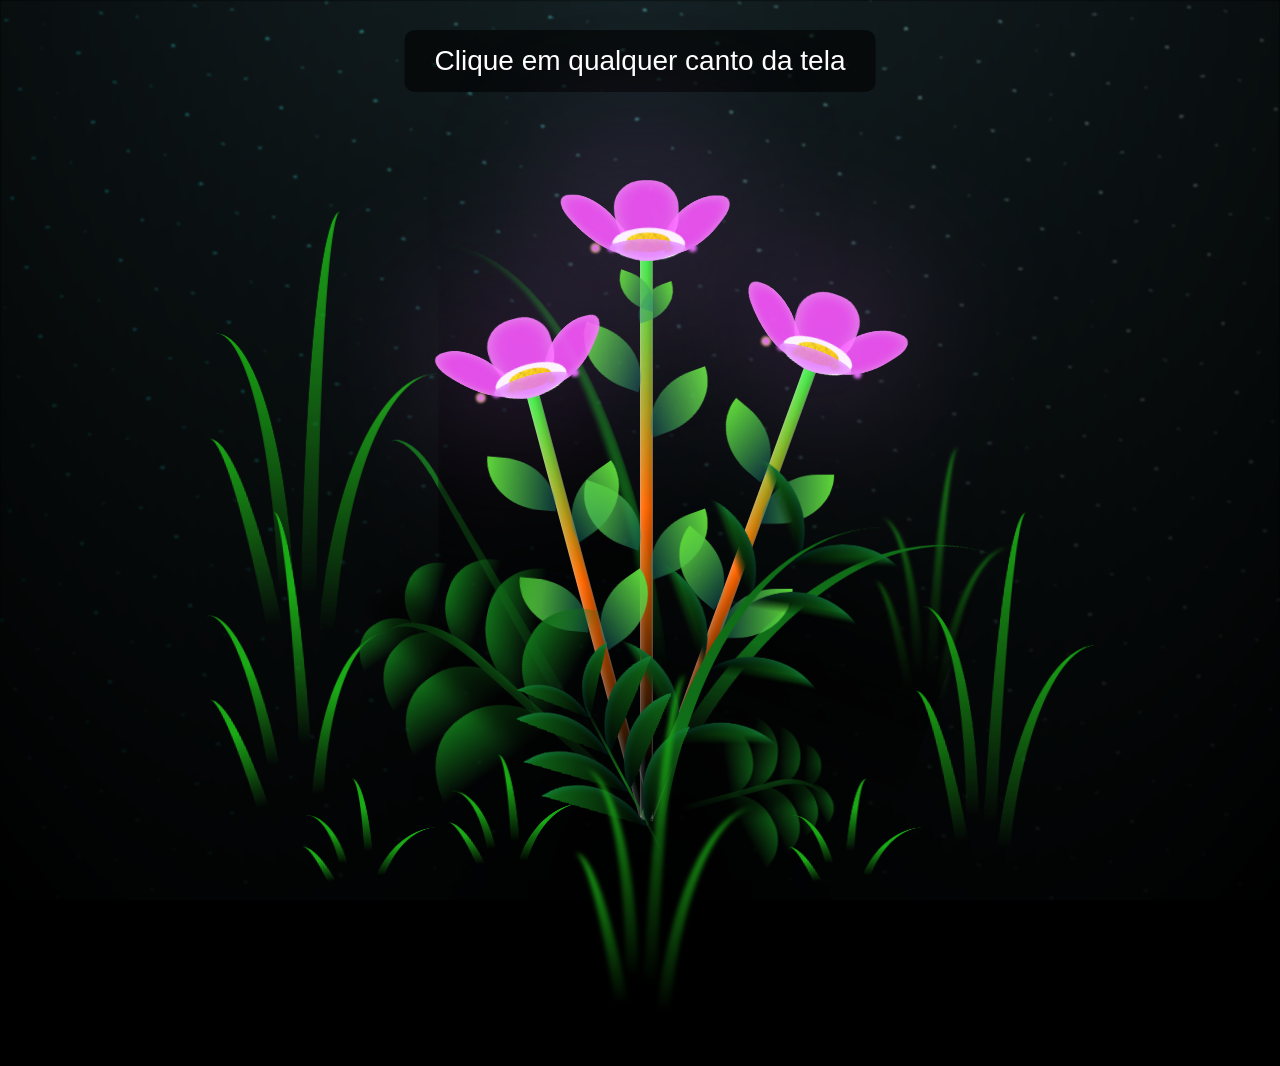
==== demo.html @ c5a5e18d "Add files via upload Não mexa" ====
<!DOCTYPE html>
<html lang="es">
<head>
  <meta charset="UTF-8" />
  <meta http-equiv="X-UA-Compatible" content="IE=edge" />
  <meta name="viewport" content="width=device-width, initial-scale=1.0" />
  <link rel="icon" href="img/flowers.png" type="image/x-icon" />
  <title>Flower</title>
  
  <link rel="stylesheet" href="demo.css" />
</head>
<body class="container">

  <audio id="music" loop hidden>
    <source src="music.mp3" type="audio/mp3">
  </audio>
    
  <div id="lyrics"></div>
  <div id="mensagem">Clique em qualquer canto da tela</div>
  
  <div class="night"></div>
  
  <div class="flowers">
    <div class="flower flower--1">
      <div class="flower__leafs flower__leafs--1">
        <div class="flower__leaf flower__leaf--1"></div>
        <div class="flower__leaf flower__leaf--2"></div>
        <div class="flower__leaf flower__leaf--3"></div>
        <div class="flower__leaf flower__leaf--4"></div>
        <div class="flower__white-circle"></div>
        <div class="flower__light flower__light--1"></div>
        <div class="flower__light flower__light--2"></div>
        <div class="flower__light flower__light--3"></div>
        <div class="flower__light flower__light--4"></div>
        <div class="flower__light flower__light--5"></div>
        <div class="flower__light flower__light--6"></div>
        <div class="flower__light flower__light--7"></div>
        <div class="flower__light flower__light--8"></div>
      </div>
      <div class="flower__line">
        <div class="flower__line__leaf flower__line__leaf--1"></div>
        <div class="flower__line__leaf flower__line__leaf--2"></div>
        <div class="flower__line__leaf flower__line__leaf--3"></div>
        <div class="flower__line__leaf flower__line__leaf--4"></div>
        <div class="flower__line__leaf flower__line__leaf--5"></div>
        <div class="flower__line__leaf flower__line__leaf--6"></div>
      </div>
    </div>

    <div class="flower flower--2">
      <div class="flower__leafs flower__leafs--2">
        <div class="flower__leaf flower__leaf--1"></div>
        <div class="flower__leaf flower__leaf--2"></div>
        <div class="flower__leaf flower__leaf--3"></div>
        <div class="flower__leaf flower__leaf--4"></div>
        <div class="flower__white-circle"></div>
        <div class="flower__light flower__light--1"></div>
        <div class="flower__light flower__light--2"></div>
        <div class="flower__light flower__light--3"></div>
        <div class="flower__light flower__light--4"></div>
        <div class="flower__light flower__light--5"></div>
        <div class="flower__light flower__light--6"></div>
        <div class="flower__light flower__light--7"></div>
        <div class="flower__light flower__light--8"></div>
      </div>
      <div class="flower__line">
        <div class="flower__line__leaf flower__line__leaf--1"></div>
        <div class="flower__line__leaf flower__line__leaf--2"></div>
        <div class="flower__line__leaf flower__line__leaf--3"></div>
        <div class="flower__line__leaf flower__line__leaf--4"></div>
      </div>
    </div>

    <div class="flower flower--3">
      <div class="flower__leafs flower__leafs--3">
        <div class="flower__leaf flower__leaf--1"></div>
        <div class="flower__leaf flower__leaf--2"></div>
        <div class="flower__leaf flower__leaf--3"></div>
        <div class="flower__leaf flower__leaf--4"></div>
        <div class="flower__white-circle"></div>
        <div class="flower__light flower__light--1"></div>
        <div class="flower__light flower__light--2"></div>
        <div class="flower__light flower__light--3"></div>
        <div class="flower__light flower__light--4"></div>
        <div class="flower__light flower__light--5"></div>
        <div class="flower__light flower__light--6"></div>
        <div class="flower__light flower__light--7"></div>
        <div class="flower__light flower__light--8"></div>
      </div>
      <div class="flower__line">
        <div class="flower__line__leaf flower__line__leaf--1"></div>
        <div class="flower__line__leaf flower__line__leaf--2"></div>
        <div class="flower__line__leaf flower__line__leaf--3"></div>
        <div class="flower__line__leaf flower__line__leaf--4"></div>
      </div>
    </div>

    <div class="grow-ans" style="--d: 1.2s">
      <div class="flower__g-long">
        <div class="flower__g-long__top"></div>
        <div class="flower__g-long__bottom"></div>
      </div>
    </div>

    <div class="growing-grass">
      <div class="flower__grass flower__grass--1">
        <div class="flower__grass--top"></div>
        <div class="flower__grass--bottom"></div>
        <div class="flower__grass__leaf flower__grass__leaf--1"></div>
        <div class="flower__grass__leaf flower__grass__leaf--2"></div>
        <div class="flower__grass__leaf flower__grass__leaf--3"></div>
        <div class="flower__grass__leaf flower__grass__leaf--4"></div>
        <div class="flower__grass__leaf flower__grass__leaf--5"></div>
        <div class="flower__grass__leaf flower__grass__leaf--6"></div>
        <div class="flower__grass__leaf flower__grass__leaf--7"></div>
        <div class="flower__grass__leaf flower__grass__leaf--8"></div>
        <div class="flower__grass__overlay"></div>
      </div>
    </div>

    <div class="growing-grass">
      <div class="flower__grass flower__grass--2">
        <div class="flower__grass--top"></div>
        <div class="flower__grass--bottom"></div>
        <div class="flower__grass__leaf flower__grass__leaf--1"></div>
        <div class="flower__grass__leaf flower__grass__leaf--2"></div>
        <div class="flower__grass__leaf flower__grass__leaf--3"></div>
        <div class="flower__grass__leaf flower__grass__leaf--4"></div>
        <div class="flower__grass__leaf flower__grass__leaf--5"></div>
        <div class="flower__grass__leaf flower__grass__leaf--6"></div>
        <div class="flower__grass__leaf flower__grass__leaf--7"></div>
        <div class="flower__grass__leaf flower__grass__leaf--8"></div>
        <div class="flower__grass__overlay"></div>
      </div>
    </div>

    <div class="grow-ans" style="--d: 2.4s">
      <div class="flower__g-right flower__g-right--1"><div class="leaf"></div></div>
    </div>

    <div class="grow-ans" style="--d: 2.8s">
      <div class="flower__g-right flower__g-right--2"><div class="leaf"></div></div>
    </div>

    <div class="grow-ans" style="--d: 2.8s">
      <div class="flower__g-front">
        <div class="flower__g-front__leaf-wrapper flower__g-front__leaf-wrapper--1"><div class="flower__g-front__leaf"></div></div>
        <div class="flower__g-front__leaf-wrapper flower__g-front__leaf-wrapper--2"><div class="flower__g-front__leaf"></div></div>
        <div class="flower__g-front__leaf-wrapper flower__g-front__leaf-wrapper--3"><div class="flower__g-front__leaf"></div></div>
        <div class="flower__g-front__leaf-wrapper flower__g-front__leaf-wrapper--4"><div class="flower__g-front__leaf"></div></div>
        <div class="flower__g-front__leaf-wrapper flower__g-front__leaf-wrapper--5"><div class="flower__g-front__leaf"></div></div>
        <div class="flower__g-front__leaf-wrapper flower__g-front__leaf-wrapper--6"><div class="flower__g-front__leaf"></div></div>
        <div class="flower__g-front__leaf-wrapper flower__g-front__leaf-wrapper--7"><div class="flower__g-front__leaf"></div></div>
        <div class="flower__g-front__leaf-wrapper flower__g-front__leaf-wrapper--8"><div class="flower__g-front__leaf"></div></div>
        <div class="flower__g-front__line"></div>
      </div>
    </div>

    <div class="grow-ans" style="--d: 3.2s">
      <div class="flower__g-fr">
        <div class="leaf"></div>
        <div class="flower__g-fr__leaf flower__g-fr__leaf--1"></div>
        <div class="flower__g-fr__leaf flower__g-fr__leaf--2"></div>
        <div class="flower__g-fr__leaf flower__g-fr__leaf--3"></div>
        <div class="flower__g-fr__leaf flower__g-fr__leaf--4"></div>
        <div class="flower__g-fr__leaf flower__g-fr__leaf--5"></div>
        <div class="flower__g-fr__leaf flower__g-fr__leaf--6"></div>
        <div class="flower__g-fr__leaf flower__g-fr__leaf--7"></div>
        <div class="flower__g-fr__leaf flower__g-fr__leaf--8"></div>
      </div>
    </div>

    <div class="long-g long-g--0">
      <div class="grow-ans" style="--d: 3s"><div class="leaf leaf--0"></div></div>
      <div class="grow-ans" style="--d: 2.2s"><div class="leaf leaf--1"></div></div>
      <div class="grow-ans" style="--d: 3.4s"><div class="leaf leaf--2"></div></div>
      <div class="grow-ans" style="--d: 3.6s"><div class="leaf leaf--3"></div></div>
    </div>

    <div class="long-g long-g--1">
      <div class="grow-ans" style="--d: 3.6s"><div class="leaf leaf--0"></div></div>
      <div class="grow-ans" style="--d: 3.8s"><div class="leaf leaf--1"></div></div>
      <div class="grow-ans" style="--d: 4s"><div class="leaf leaf--2"></div></div>
      <div class="grow-ans" style="--d: 4.2s"><div class="leaf leaf--3"></div></div>
    </div>

    <div class="long-g long-g--2">
      <div class="grow-ans" style="--d: 4s"><div class="leaf leaf--0"></div></div>
      <div class="grow-ans" style="--d: 4.2s"><div class="leaf leaf--1"></div></div>
      <div class="grow-ans" style="--d: 4.4s"><div class="leaf leaf--2"></div></div>
      <div class="grow-ans" style="--d: 4.6s"><div class="leaf leaf--3"></div></div>
    </div>

    <div class="long-g long-g--3">
      <div class="grow-ans" style="--d: 4s"><div class="leaf leaf--0"></div></div>
      <div class="grow-ans" style="--d: 4.2s"><div class="leaf leaf--1"></div></div>
      <div class="grow-ans" style="--d: 3s"><div class="leaf leaf--2"></div></div>
      <div class="grow-ans" style="--d: 3.6s"><div class="leaf leaf--3"></div></div>
    </div>

    <div class="long-g long-g--4">
      <div class="grow-ans" style="--d: 4s"><div class="leaf leaf--0"></div></div>
      <div class="grow-ans" style="--d: 4.2s"><div class="leaf leaf--1"></div></div>
      <div class="grow-ans" style="--d: 3s"><div class="leaf leaf--2"></div></div>
      <div class="grow-ans" style="--d: 3.6s"><div class="leaf leaf--3"></div></div>
    </div>

    <div class="long-g long-g--5">
      <div class="grow-ans" style="--d: 4s"><div class="leaf leaf--0"></div></div>
      <div class="grow-ans" style="--d: 4.2s"><div class="leaf leaf--1"></div></div>
      <div class="grow-ans" style="--d: 3s"><div class="leaf leaf--2"></div></div>
      <div class="grow-ans" style="--d: 3.6s"><div class="leaf leaf--3"></div></div>
    </div>

    <div class="long-g long-g--6">
      <div class="grow-ans" style="--d: 4.2s"><div class="leaf leaf--0"></div></div>
      <div class="grow-ans" style="--d: 4.4s"><div class="leaf leaf--1"></div></div>
      <div class="grow-ans" style="--d: 4.6s"><div class="leaf leaf--2"></div></div>
      <div class="grow-ans" style="--d: 4.8s"><div class="leaf leaf--3"></div></div>
    </div>

    <div class="long-g long-g--7">
      <div class="grow-ans" style="--d: 3s"><div class="leaf leaf--0"></div></div>
      <div class="grow-ans" style="--d: 3.2s"><div class="leaf leaf--1"></div></div>
      <div class="grow-ans" style="--d: 3.5s"><div class="leaf leaf--2"></div></div>
      <div class="grow-ans" style="--d: 3.6s"><div class="leaf leaf--3"></div></div>
    </div>
  </div>
    
  <script src="demo.js"></script>
</body>
</html>
---- demo.css ----
*,
*::after,
*::before {
  padding: 0;
  margin: 0;
  box-sizing: border-box;
}

:root {
  --dark-color: #000;
}

body {
  display: flex;
  align-items: flex-end;
  justify-content: center;
  min-height: 100vh;
  background-color: var(--dark-color);
  overflow: hidden;
  perspective: 1000px;
  font-family: 'Arial', sans-serif;
  color: #333;
}

#lyrics {
  font-size: 28px;
  font-family: "Franklin Gothic Medium", "Arial Narrow", Arial, sans-serif;
  color: white;
  position: absolute;
  margin-bottom: 20%;
  z-index: 1;
  font-weight: bold;
  letter-spacing: 4px;
}

@media only screen and (max-width: 600px) {
  #lyrics {
      font-size: 14px;
      margin-bottom: 530px;
      letter-spacing: 3px;
  }
}

.titulo {
  margin-bottom: 180px;
  font-family: "Arial Narrow", Arial, sans-serif;
  color: yellow;
  position: absolute;
  font-weight: bold;
  letter-spacing: 10px;
  opacity: 0;
  animation: fadeIn 3s ease-in-out forwards;
  text-align: center;
}

@keyframes fadeIn {
  from { opacity: 0; }
  to { opacity: 1; }
}

.night {
  z-index: -1;
  position: absolute;
  left: 50%;
  top: 0;
  transform: translateX(-50%);
  width: 100%;
  height: 100%;
  filter: blur(0.1vmin);
  background-image: radial-gradient(ellipse at top, transparent 0%, var(--dark-color)),
    radial-gradient(ellipse at bottom, var(--dark-color), rgba(145, 233, 255, 0.2)),
    repeating-linear-gradient(220deg, rgb(0, 0, 0) 0px, rgb(0, 0, 0) 19px, transparent 19px, transparent 22px),
    repeating-linear-gradient(189deg, rgb(0, 0, 0) 0px, rgb(0, 0, 0) 19px, transparent 19px, transparent 22px),
    repeating-linear-gradient(148deg, rgb(0, 0, 0) 0px, rgb(0, 0, 0) 19px, transparent 19px, transparent 22px),
    linear-gradient(90deg, rgb(0, 255, 250), rgb(240, 240, 240));
}

.flowers {
  position: relative;
  transform: scale(0.9);
}

@media only screen and (max-width: 600px) {
  .flowers {
      font-size: 14px;
      margin-bottom: 35%;
      letter-spacing: 3px;
      transform: scale(1.0);
  }
}

.flower {
  position: absolute;
  bottom: 10vmin;
  transform-origin: bottom center;
  z-index: 10;
  --fl-speed: 0.8s;
}

.flower--1 {
  animation: moving-flower-1 4s linear infinite;
}
.flower--1 .flower__line {
  height: 70vmin;
  animation-delay: 0.3s;
}
.flower--1 .flower__line__leaf--1 { animation: blooming-leaf-right var(--fl-speed) 1.6s backwards; }
.flower--1 .flower__line__leaf--2 { animation: blooming-leaf-right var(--fl-speed) 1.4s backwards; }
.flower--1 .flower__line__leaf--3 { animation: blooming-leaf-left var(--fl-speed) 1.2s backwards; }
.flower--1 .flower__line__leaf--4 { animation: blooming-leaf-left var(--fl-speed) 1s backwards; }
.flower--1 .flower__line__leaf--5 { animation: blooming-leaf-right var(--fl-speed) 1.8s backwards; }
.flower--1 .flower__line__leaf--6 { animation: blooming-leaf-left var(--fl-speed) 2s backwards; }

.flower--2 {
  left: 50%;
  transform: rotate(20deg);
  animation: moving-flower-2 4s linear infinite;
}
.flower--2 .flower__line {
  height: 60vmin;
  animation-delay: 0.6s;
}
.flower--2 .flower__line__leaf--1 { animation: blooming-leaf-right var(--fl-speed) 1.9s backwards; }
.flower--2 .flower__line__leaf--2 { animation: blooming-leaf-right var(--fl-speed) 1.7s backwards; }
.flower--2 .flower__line__leaf--3 { animation: blooming-leaf-left var(--fl-speed) 1.5s backwards; }
.flower--2 .flower__line__leaf--4 { animation: blooming-leaf-left var(--fl-speed) 1.3s backwards; }

.flower--3 {
  left: 50%;
  transform: rotate(-15deg);
  animation: moving-flower-3 4s linear infinite;
}
.flower--3 .flower__line {
  animation-delay: 0.9s;
}
.flower--3 .flower__line__leaf--1 { animation: blooming-leaf-right var(--fl-speed) 2.5s backwards; }
.flower--3 .flower__line__leaf--2 { animation: blooming-leaf-right var(--fl-speed) 2.3s backwards; }
.flower--3 .flower__line__leaf--3 { animation: blooming-leaf-left var(--fl-speed) 2.1s backwards; }
.flower--3 .flower__line__leaf--4 { animation: blooming-leaf-left var(--fl-speed) 1.9s backwards; }

.flower__leafs {
  position: relative;
  animation: blooming-flower 2s backwards;
}
.flower__leafs--1 { animation-delay: 1.1s; }
.flower__leafs--2 { animation-delay: 1.4s; }
.flower__leafs--3 { animation-delay: 1.7s; }

.flower__leafs::after {
  content: "";
  position: absolute;
  left: 0;
  top: 0;
  transform: translate(-50%, -100%);
  width: 8vmin;
  height: 8vmin;
  background-color:  #e57cff;
  filter: blur(10vmin);
}

.flower__leaf {
  position: absolute;
  bottom: 0;
  left: 50%;
  width: 8vmin;
  height: 11vmin;
  border-radius: 51% 49% 47% 53%/44% 45% 55% 69%;
  background-color: #fc52ff;
  transform-origin: bottom center;
  opacity: 0.9;
  box-shadow: inset 0 0 2vmin rgba(255, 255, 255, 0.5);
}
.flower__leaf--1 { transform: translate(-10%, 1%) rotateY(40deg) rotateX(-50deg); }
.flower__leaf--2 { transform: translate(-50%, -4%) rotateX(40deg); }
.flower__leaf--3 { transform: translate(-90%, 0%) rotateY(45deg) rotateX(50deg); }
.flower__leaf--4 {
  width: 8vmin;
  height: 8vmin;
  transform-origin: bottom left;
  border-radius: 4vmin 10vmin 4vmin 4vmin;
  transform: translate(0%, 18%) rotateX(70deg) rotate(-43deg);
  background-color: #e172ff;
  z-index: 1;
  opacity: 0.8;
}

.flower__white-circle {
  position: absolute;
  left: -3.5vmin;
  top: -3vmin;
  width: 9vmin;
  height: 4vmin;
  border-radius: 50%;
  background-color: #fff;
}
.flower__white-circle::after {
  content: "";
  position: absolute;
  left: 50%;
  top: 45%;
  transform: translate(-50%, -50%);
  width: 60%;
  height: 60%;
  border-radius: inherit;
  background-image: repeating-linear-gradient(135deg, rgba(0, 0, 0, 0.03) 0px, rgba(0, 0, 0, 0.03) 1px, transparent 1px, transparent 12px),
    repeating-linear-gradient(45deg, rgba(0, 0, 0, 0.03) 0px, rgba(0, 0, 0, 0.03) 1px, transparent 1px, transparent 12px),
    repeating-linear-gradient(67.5deg, rgba(0, 0, 0, 0.03) 0px, rgba(0, 0, 0, 0.03) 1px, transparent 1px, transparent 12px),
    repeating-linear-gradient(135deg, rgba(0, 0, 0, 0.03) 0px, rgba(0, 0, 0, 0.03) 1px, transparent 1px, transparent 12px),
    repeating-linear-gradient(45deg, rgba(0, 0, 0, 0.03) 0px, rgba(0, 0, 0, 0.03) 1px, transparent 1px, transparent 12px),
    repeating-linear-gradient(112.5deg, rgba(0, 0, 0, 0.03) 0px, rgba(0, 0, 0, 0.03) 1px, transparent 1px, transparent 12px),
    repeating-linear-gradient(112.5deg, rgba(0, 0, 0, 0.03) 0px, rgba(0, 0, 0, 0.03) 1px, transparent 1px, transparent 12px),
    repeating-linear-gradient(45deg, rgba(0, 0, 0, 0.03) 0px, rgba(0, 0, 0, 0.03) 1px, transparent 1px, transparent 12px),
    repeating-linear-gradient(22.5deg, rgba(0, 0, 0, 0.03) 0px, rgba(0, 0, 0, 0.03) 1px, transparent 1px, transparent 12px),
    repeating-linear-gradient(45deg, rgba(0, 0, 0, 0.03) 0px, rgba(0, 0, 0, 0.03) 1px, transparent 1px, transparent 12px),
    repeating-linear-gradient(22.5deg, rgba(0, 0, 0, 0.03) 0px, rgba(0, 0, 0, 0.03) 1px, transparent 1px, transparent 12px),
    repeating-linear-gradient(135deg, rgba(0, 0, 0, 0.03) 0px, rgba(0, 0, 0, 0.03) 1px, transparent 1px, transparent 12px),
    repeating-linear-gradient(157.5deg, rgba(0, 0, 0, 0.03) 0px, rgba(0, 0, 0, 0.03) 1px, transparent 1px, transparent 12px),
    repeating-linear-gradient(67.5deg, rgba(0, 0, 0, 0.03) 0px, rgba(0, 0, 0, 0.03) 1px, transparent 1px, transparent 12px),
    repeating-linear-gradient(67.5deg, rgba(0, 0, 0, 0.03) 0px, rgba(0, 0, 0, 0.03) 1px, transparent 1px, transparent 12px),
    linear-gradient(90deg, rgb(255, 235, 18), rgb(255, 206, 0));
}

.flower__line {
  height: 55vmin;
  width: 1.5vmin;
  background-image: linear-gradient(to left, rgba(0, 0, 0, 0.2), transparent, rgba(255, 255, 255, 0.2)),
    linear-gradient(to top, transparent 10%, #ff6600, #2dff3e);
  box-shadow: inset 0 0 2px rgba(225, 225, 225, 0.5);
  animation: grow-flower-tree 4s backwards;
}

.flower__line__leaf {
  --w: 7vmin;
  --h: calc(var(--w) + 2vmin);
  position: absolute;
  top: 20%;
  left: 90%;
  width: var(--w);
  height: var(--h);
  border-top-right-radius: var(--h);
  border-bottom-left-radius: var(--h);
  background-image: linear-gradient(to top, rgba(20, 117, 122, 0.4), #5ed639);
}
.flower__line__leaf--1 { transform: rotate(70deg) rotateY(30deg); }
.flower__line__leaf--2 { top: 45%; transform: rotate(70deg) rotateY(30deg); }
.flower__line__leaf--3,
.flower__line__leaf--4,
.flower__line__leaf--6 {
  border-top-right-radius: 0;
  border-bottom-left-radius: 0;
  border-top-left-radius: var(--h);
  border-bottom-right-radius: var(--h);
  left: -460%;
  top: 12%;
  transform: rotate(-70deg) rotateY(30deg);
}
.flower__line__leaf--4 { top: 40%; }
.flower__line__leaf--5 { top: 0; transform-origin: left; transform: rotate(70deg) rotateY(30deg) scale(0.6); }
.flower__line__leaf--6 { top: -2%; left: -450%; transform-origin: right; transform: rotate(-70deg) rotateY(30deg) scale(0.6); }

.flower__light {
  position: absolute;
  bottom: 0vmin;
  width: 1vmin;
  height: 1vmin;
  background-color: rgb(229, 255, 0);
  border-radius: 50%;
  filter: blur(0.2vmin);
  animation: light-ans 4s linear infinite backwards;
}
.flower__light:nth-child(odd) { background-color: #de6bf2; }
.flower__light--1 { left: -2vmin; animation-delay: 1s; }
.flower__light--2 { left: 3vmin; animation-delay: 0.5s; }
.flower__light--3 { left: -6vmin; animation-delay: 0.3s; }
.flower__light--4 { left: 6vmin; animation-delay: 0.9s; }
.flower__light--5 { left: -1vmin; animation-delay: 1.5s; }
.flower__light--6 { left: -4vmin; animation-delay: 3s; }
.flower__light--7 { left: 3vmin; animation-delay: 2s; }
.flower__light--8 { left: -6vmin; animation-delay: 3.5s; }

.flower__grass {
  --c: #106e18;
  --line-w: 1.5vmin;
  position: absolute;
  bottom: 12vmin;
  left: -7vmin;
  display: flex;
  flex-direction: column;
  align-items: flex-end;
  z-index: 20;
  transform-origin: bottom center;
  transform: rotate(-48deg) rotateY(40deg);
}
.flower__grass--1 { animation: moving-grass 2s linear infinite; }
.flower__grass--2 {
  left: 2vmin;
  bottom: 10vmin;
  transform: scale(0.5) rotate(75deg) rotateX(10deg) rotateY(-200deg);
  opacity: 0.8;
  z-index: 0;
  animation: moving-grass--2 1.5s linear infinite;
}

.flower__grass--top {
  width: 7vmin;
  height: 10vmin;
  border-top-right-radius: 100%;
  border-right: var(--line-w) solid var(--c);
  transform-origin: bottom center;
  transform: rotate(-2deg);
}
.flower__grass--bottom {
  margin-top: -2px;
  width: var(--line-w);
  height: 25vmin;
  background-image: linear-gradient(to top, transparent, var(--c));
}

.flower__grass__leaf {
  --size: 10vmin;
  position: absolute;
  width: calc(var(--size) * 2.1);
  height: var(--size);
  border-top-left-radius: var(--size);
  border-top-right-radius: var(--size);
  background-image: linear-gradient(to top, transparent, transparent 30%, var(--c));
  z-index: 100;
}
.flower__grass__leaf--1 { top: -6%; left: 30%; --size: 6vmin; transform: rotate(-20deg); animation: growing-grass-ans--1 2s 2.6s backwards; }
.flower__grass__leaf--2 { top: -5%; left: -110%; --size: 6vmin; transform: rotate(10deg); animation: growing-grass-ans--2 2s 2.4s linear backwards; }
.flower__grass__leaf--3 { top: 5%; left: 60%; --size: 8vmin; transform: rotate(-18deg) rotateX(-20deg); animation: growing-grass-ans--3 2s 2.2s linear backwards; }
.flower__grass__leaf--4 { top: 6%; left: -135%; --size: 8vmin; transform: rotate(2deg); animation: growing-grass-ans--4 2s 2s linear backwards; }
.flower__grass__leaf--5 { top: 20%; left: 60%; --size: 10vmin; transform: rotate(-24deg) rotateX(-20deg); animation: growing-grass-ans--5 2s 1.8s linear backwards; }
.flower__grass__leaf--6 { top: 22%; left: -180%; --size: 10vmin; transform: rotate(10deg); animation: growing-grass-ans--6 2s 1.6s linear backwards; }
.flower__grass__leaf--7 { top: 39%; left: 70%; --size: 10vmin; transform: rotate(-10deg); animation: growing-grass-ans--7 2s 1.4s linear backwards; }
.flower__grass__leaf--8 { top: 40%; left: -215%; --size: 11vmin; transform: rotate(10deg); animation: growing-grass-ans--8 2s 1.2s linear backwards; }

@keyframes growing-grass-ans--1 { 0% { transform-origin: bottom left; transform: rotate(-20deg) scale(0); } }
@keyframes growing-grass-ans--2 { 0% { transform-origin: bottom right; transform: rotate(10deg) scale(0); } }
@keyframes growing-grass-ans--3 { 0% { transform-origin: bottom left; transform: rotate(-18deg) rotateX(-20deg) scale(0); } }
@keyframes growing-grass-ans--4 { 0% { transform-origin: bottom right; transform: rotate(2deg) scale(0); } }
@keyframes growing-grass-ans--5 { 0% { transform-origin: bottom left; transform: rotate(-24deg) rotateX(-20deg) scale(0); } }
@keyframes growing-grass-ans--6 { 0% { transform-origin: bottom right; transform: rotate(10deg) scale(0); } }
@keyframes growing-grass-ans--7 { 0% { transform-origin: bottom left; transform: rotate(-10deg) scale(0); } }
@keyframes growing-grass-ans--8 { 0% { transform-origin: bottom right; transform: rotate(10deg) scale(0); } }

.flower__grass__overlay {
  position: absolute;
  top: -10%;
  right: 0%;
  width: 100%;
  height: 100%;
  background-color: rgba(0, 0, 0, 0.6);
  filter: blur(1.5vmin);
  z-index: 100;
}

.flower__g-long {
  --w: 2vmin;
  --h: 6vmin;
  --c: #106e18;
  position: absolute;
  bottom: 10vmin;
  left: -3vmin;
  transform-origin: bottom center;
  transform: rotate(-30deg) rotateY(-20deg);
  display: flex;
  flex-direction: column;
  align-items: flex-end;
  animation: flower-g-long-ans 3s linear infinite;
}

@keyframes flower-g-long-ans {
  0%, 100% { transform: rotate(-30deg) rotateY(-20deg); }
  50% { transform: rotate(-32deg) rotateY(-20deg); }
}

.flower__g-long__top {
  top: calc(var(--h) * -1);
  width: calc(var(--w) + 1vmin);
  height: var(--h);
  border-top-right-radius: 100%;
  border-right: 0.7vmin solid var(--c);
  transform: translate(-0.7vmin, 1vmin);
}
.flower__g-long__bottom {
  width: var(--w);
  height: 50vmin;
  transform-origin: bottom center;
  background-image: linear-gradient(to top, transparent 30%, var(--c));
  box-shadow: inset 0 0 2px rgba(0, 0, 0, 0.5);
  clip-path: polygon(35% 0, 65% 1%, 100% 100%, 0% 100%);
}

.flower__g-right {
  position: absolute;
  bottom: 6vmin;
  left: -2vmin;
  transform-origin: bottom left;
  transform: rotate(20deg);
}
.flower__g-right .leaf {
  width: 30vmin;
  height: 50vmin;
  border-top-left-radius: 100%;
  border-left: 2vmin solid #106e18;
  background-image: linear-gradient(to bottom, transparent, var(--dark-color) 60%);
  mask-image: linear-gradient(to top, transparent 30%, #079097 60%);
}
.flower__g-right--1 { animation: flower-g-right-ans 2.5s linear infinite; }
.flower__g-right--2 {
  left: 5vmin;
  transform: rotateY(-180deg);
  animation: flower-g-right-ans--2 3s linear infinite;
}
.flower__g-right--2 .leaf {
  height: 75vmin;
  filter: blur(0.3vmin);
  opacity: 0.8;
}

@keyframes flower-g-right-ans {
  0%, 100% { transform: rotate(20deg); }
  50% { transform: rotate(24deg) rotateX(-20deg); }
}
@keyframes flower-g-right-ans--2 {
  0%, 100% { transform: rotateY(-180deg) rotate(0deg) rotateX(-20deg); }
  50% { transform: rotateY(-180deg) rotate(6deg) rotateX(-20deg); }
}

.flower__g-front {
  position: absolute;
  bottom: 6vmin;
  left: 2.5vmin;
  z-index: 100;
  transform-origin: bottom center;
  transform: rotate(-28deg) rotateY(30deg) scale(1.04);
  animation: flower__g-front-ans 2s linear infinite;
}

@keyframes flower__g-front-ans {
  0%, 100% { transform: rotate(-28deg) rotateY(30deg) scale(1.04); }
  50% { transform: rotate(-35deg) rotateY(40deg) scale(1.04); }
}

.flower__g-front__line {
  width: 0.3vmin;
  height: 20vmin;
  background-image: linear-gradient(to top, transparent, #106e18, transparent 100%);
  position: relative;
}

.flower__g-front__leaf-wrapper {
  position: absolute;
  top: 0;
  left: 0;
  transform-origin: bottom left;
  transform: rotate(10deg);
}
.flower__g-front__leaf-wrapper:nth-child(even) {
  left: 0vmin;
  transform: rotateY(-180deg) rotate(5deg);
  animation: flower__g-front__leaf-left-ans 1s ease-in backwards;
}
.flower__g-front__leaf-wrapper:nth-child(odd) {
  animation: flower__g-front__leaf-ans 1s ease-in backwards;
}
.flower__g-front__leaf-wrapper--1 { top: -8vmin; transform: scale(0.7); animation: flower__g-front__leaf-ans 1s 5.5s ease-in backwards !important; }
.flower__g-front__leaf-wrapper--2 { top: -8vmin; transform: rotateY(-180deg) scale(0.7) !important; animation: flower__g-front__leaf-left-ans-2 1s 4.6s ease-in backwards !important; }
.flower__g-front__leaf-wrapper--3 { top: -3vmin; animation: flower__g-front__leaf-ans 1s 4.6s ease-in backwards; }
.flower__g-front__leaf-wrapper--4 { top: -3vmin; transform: rotateY(-180deg) scale(0.9) !important; animation: flower__g-front__leaf-left-ans-2 1s 4.6s ease-in backwards !important; }

@keyframes flower__g-front__leaf-left-ans-2 { 0% { transform: rotateY(-180deg) scale(0); } }

.flower__g-front__leaf-wrapper--5, .flower__g-front__leaf-wrapper--6 { top: 2vmin; }
.flower__g-front__leaf-wrapper--7, .flower__g-front__leaf-wrapper--8 { top: 6.5vmin; }

.flower__g-front__leaf-wrapper--2 { animation-delay: 5.2s !important; }
.flower__g-front__leaf-wrapper--3 { animation-delay: 4.9s !important; }
.flower__g-front__leaf-wrapper--5 { animation-delay: 4.3s !important; }
.flower__g-front__leaf-wrapper--6 { animation-delay: 4.1s !important; }
.flower__g-front__leaf-wrapper--7 { animation-delay: 3.8s !important; }
.flower__g-front__leaf-wrapper--8 { animation-delay: 3.5s !important; }

@keyframes flower__g-front__leaf-ans { 0% { transform: rotate(10deg) scale(0); } }
@keyframes flower__g-front__leaf-left-ans { 0% { transform: rotateY(-180deg) rotate(5deg) scale(0); } }

.flower__g-front__leaf {
  width: 10vmin;
  height: 10vmin;
  border-radius: 100% 0% 0% 100%/100% 100% 0% 0%;
  box-shadow: inset 0 2px 1vmin hsla(184deg, 97%, 58%, 0.2);
  background-image: linear-gradient(to bottom left, transparent, var(--dark-color)),
    linear-gradient(to bottom right, #106e18 50%, transparent 50%, transparent);
  mask-image: linear-gradient(to bottom right, #106e18 50%, transparent 50%, transparent);
}

.flower__g-fr {
  position: absolute;
  bottom: -4vmin;
  left: 0;
  transform-origin: bottom left;
  z-index: 10;
  animation: flower__g-fr-ans 2s linear infinite;
}

@keyframes flower__g-fr-ans {
  0%, 100% { transform: rotate(2deg); }
  50% { transform: rotate(4deg); }
}

.flower__g-fr .leaf {
  width: 30vmin;
  height: 50vmin;
  border-top-left-radius: 100%;
  border-left: 2vmin solid #106e18;
  mask-image: linear-gradient(to top, transparent 25%, #079097 50%);
  position: relative;
  z-index: 1;
}

.flower__g-fr__leaf {
  position: absolute;
  top: 0;
  left: 0;
  width: 10vmin;
  height: 10vmin;
  border-radius: 100% 0% 0% 100%/100% 100% 0% 0%;
  box-shadow: inset 0 2px 1vmin hsla(184deg, 97%, 58%, 0.2);
  background-image: linear-gradient(to bottom left, transparent, var(--dark-color) 98%),
    linear-gradient(to bottom right, #106e18 45%, transparent 50%, transparent);
  mask-image: linear-gradient(135deg, #106e18 40%, transparent 50%, transparent);
}

.flower__g-fr__leaf--1 { left: 20vmin; transform: rotate(45deg); animation: flower__g-fr-leaft-ans-1 0.5s 5.2s linear backwards; }
@keyframes flower__g-fr-leaft-ans-1 { 0% { transform-origin: left; transform: rotate(45deg) scale(0); } }

.flower__g-fr__leaf--2 { left: 12vmin; top: -7vmin; transform: rotate(25deg) rotateY(-180deg); animation: flower__g-fr-leaft-ans-6 0.5s 5s linear backwards; }
.flower__g-fr__leaf--3 { left: 15vmin; top: 6vmin; transform: rotate(55deg); animation: flower__g-fr-leaft-ans-5 0.5s 4.8s linear backwards; }
.flower__g-fr__leaf--4 { left: 6vmin; top: -2vmin; transform: rotate(25deg) rotateY(-180deg); animation: flower__g-fr-leaft-ans-6 0.5s 4.6s linear backwards; }
.flower__g-fr__leaf--5 { left: 10vmin; top: 14vmin; transform: rotate(55deg); animation: flower__g-fr-leaft-ans-5 0.5s 4.4s linear backwards; }

@keyframes flower__g-fr-leaft-ans-5 { 0% { transform-origin: left; transform: rotate(55deg) scale(0); } }

.flower__g-fr__leaf--6 { left: 0vmin; top: 6vmin; transform: rotate(25deg) rotateY(-180deg); animation: flower__g-fr-leaft-ans-6 0.5s 4.2s linear backwards; }
@keyframes flower__g-fr-leaft-ans-6 { 0% { transform-origin: right; transform: rotate(25deg) rotateY(-180deg) scale(0); } }

.flower__g-fr__leaf--7 { left: 5vmin; top: 22vmin; transform: rotate(45deg); animation: flower__g-fr-leaft-ans-7 0.5s 4s linear backwards; }
@keyframes flower__g-fr-leaft-ans-7 { 0% { transform-origin: left; transform: rotate(45deg) scale(0); } }

.flower__g-fr__leaf--8 { left: -4vmin; top: 15vmin; transform: rotate(15deg) rotateY(-180deg); animation: flower__g-fr-leaft-ans-8 0.5s 3.8s linear backwards; }
@keyframes flower__g-fr-leaft-ans-8 { 0% { transform-origin: right; transform: rotate(15deg) rotateY(-180deg) scale(0); } }

.long-g {
  position: absolute;
  bottom: 25vmin;
  left: -42vmin;
  transform-origin: bottom left;
}
.long-g--1 { bottom: 0vmin; transform: scale(0.8) rotate(-5deg); }
.long-g--1 .leaf { mask-image: linear-gradient(to top, transparent 40%, #079097 80%) !important; }
.long-g--1 .leaf--1 { --w: 5vmin; --h: 60vmin; left: -2vmin; transform: rotate(3deg) rotateY(-180deg); }

.long-g--2, .long-g--3 {
  bottom: -3vmin;
  left: -35vmin;
  transform-origin: center;
  transform: scale(0.6) rotateX(60deg);
}
.long-g--2 .leaf, .long-g--3 .leaf { mask-image: linear-gradient(to top, transparent 50%, #106e18 80%) !important; }
.long-g--2 .leaf--1, .long-g--3 .leaf--1 { left: -1vmin; transform: rotateY(-180deg); }

.long-g--3 { left: -17vmin; bottom: 0vmin; }
.long-g--3 .leaf { mask-image: linear-gradient(to top, transparent 40%, #079097 80%) !important; }

.long-g--4 {
  left: 25vmin;
  bottom: -3vmin;
  transform-origin: center;
  transform: scale(0.6) rotateX(60deg);
}
.long-g--4 .leaf { mask-image: linear-gradient(to top, transparent 50%, #106e18 80%) !important; }

.long-g--5 { left: 42vmin; bottom: 0vmin; transform: scale(0.8) rotate(2deg); }
.long-g--6 { left: 0vmin; bottom: -20vmin; z-index: 100; filter: blur(0.3vmin); transform: scale(0.8) rotate(2deg); }
.long-g--7 { left: 35vmin; bottom: 20vmin; z-index: -1; filter: blur(0.3vmin); transform: scale(0.6) rotate(2deg); opacity: 0.7; }

.long-g .leaf {
  --w: 15vmin;
  --h: 40vmin;
  --c: #1aaa15;
  position: absolute;
  bottom: 0;
  width: var(--w);
  height: var(--h);
  border-top-left-radius: 100%;
  border-left: 2vmin solid var(--c);
  mask-image: linear-gradient(to top, transparent 20%, var(--dark-color));
  transform-origin: bottom center;
}
.long-g .leaf--0 { left: 2vmin; animation: leaf-ans-1 4s linear infinite; }
.long-g .leaf--1 { --w: 5vmin; --h: 60vmin; animation: leaf-ans-1 4s linear infinite; }
.long-g .leaf--2 { --w: 10vmin; --h: 40vmin; left: -0.5vmin; bottom: 5vmin; transform-origin: bottom left; transform: rotateY(-180deg); animation: leaf-ans-2 3s linear infinite; }
.long-g .leaf--3 { --w: 5vmin; --h: 30vmin; left: -1vmin; bottom: 3.2vmin; transform-origin: bottom left; transform: rotate(-10deg) rotateY(-180deg); animation: leaf-ans-3 3s linear infinite; }

@keyframes leaf-ans-1 { 0%, 100% { transform: rotate(-5deg) scale(1); } 50% { transform: rotate(5deg) scale(1.1); } }
@keyframes leaf-ans-2 { 0%, 100% { transform: rotateY(-180deg) rotate(5deg); } 50% { transform: rotateY(-180deg) rotate(0deg) scale(1.1); } }
@keyframes leaf-ans-3 { 0%, 100% { transform: rotate(-10deg) rotateY(-180deg); } 50% { transform: rotate(-20deg) rotateY(-180deg); } }

.grow-ans { animation: grow-ans 2s var(--d) backwards; }
@keyframes grow-ans { 0% { transform: scale(0); opacity: 0; } }

@keyframes light-ans {
  0% { opacity: 0; transform: translateY(0vmin); }
  25% { opacity: 1; transform: translateY(-5vmin) translateX(-2vmin); }
  50% { opacity: 1; transform: translateY(-15vmin) translateX(2vmin); filter: blur(0.2vmin); }
  75% { transform: translateY(-20vmin) translateX(-2vmin); filter: blur(0.2vmin); }
  100% { transform: translateY(-30vmin); opacity: 0; filter: blur(1vmin); }
}

@keyframes moving-flower-1 { 0%, 100% { transform: rotate(2deg); } 50% { transform: rotate(-2deg); } }
@keyframes moving-flower-2 { 0%, 100% { transform: rotate(18deg); } 50% { transform: rotate(14deg); } }
@keyframes moving-flower-3 { 0%, 100% { transform: rotate(-18deg); } 50% { transform: rotate(-20deg) rotateY(-10deg); } }

@keyframes blooming-leaf-right { 0% { transform-origin: left; transform: rotate(70deg) rotateY(30deg) scale(0); } }
@keyframes blooming-leaf-left { 0% { transform-origin: right; transform: rotate(-70deg) rotateY(30deg) scale(0); } }
@keyframes grow-flower-tree { 0% { height: 0; border-radius: 1vmin; } }
@keyframes blooming-flower { 0% { transform: scale(0); } }

@keyframes moving-grass { 0%, 100% { transform: rotate(-48deg) rotateY(40deg); } 50% { transform: rotate(-50deg) rotateY(40deg); } }
@keyframes moving-grass--2 { 0%, 100% { transform: scale(0.5) rotate(75deg) rotateX(10deg) rotateY(-200deg); } 50% { transform: scale(0.5) rotate(79deg) rotateX(10deg) rotateY(-200deg); } }

.growing-grass { animation: growing-grass-ans 1s 2s backwards; }
@keyframes growing-grass-ans { 0% { transform: scale(0); } }

.container * {
  animation-play-state: paused !important;
}

/* Reset y Base de utilidades */
body, h1, p {
  margin: 0;
  padding: 0;
}

.container {
  max-width: 1200px;
  margin: 0 auto;
  padding: 20px;
}

h1 {
  font-size: 2em;
  line-height: 1.5;
  margin-bottom: 20px;
}

@media screen and (max-width: 600px) { h1 { font-size: 1.5em; } }
@media screen and (min-width: 601px) and (max-width: 1024px) { h1 { font-size: 1.8em; } }
@media screen and (min-width: 1025px) { h1 { font-size: 2em; } }

#mensagem {
  position: fixed;
  top: 30px;
  left: 50%;
  transform: translate(-50%);
  font-size: 28px;
  color: white;
  font-family: Arial, sans-serif;
  background: rgba(0,0,0,0.6);
  padding: 15px 30px;
  border-radius: 10px;
  text-align: center;
  transition: opacity 1s;
}
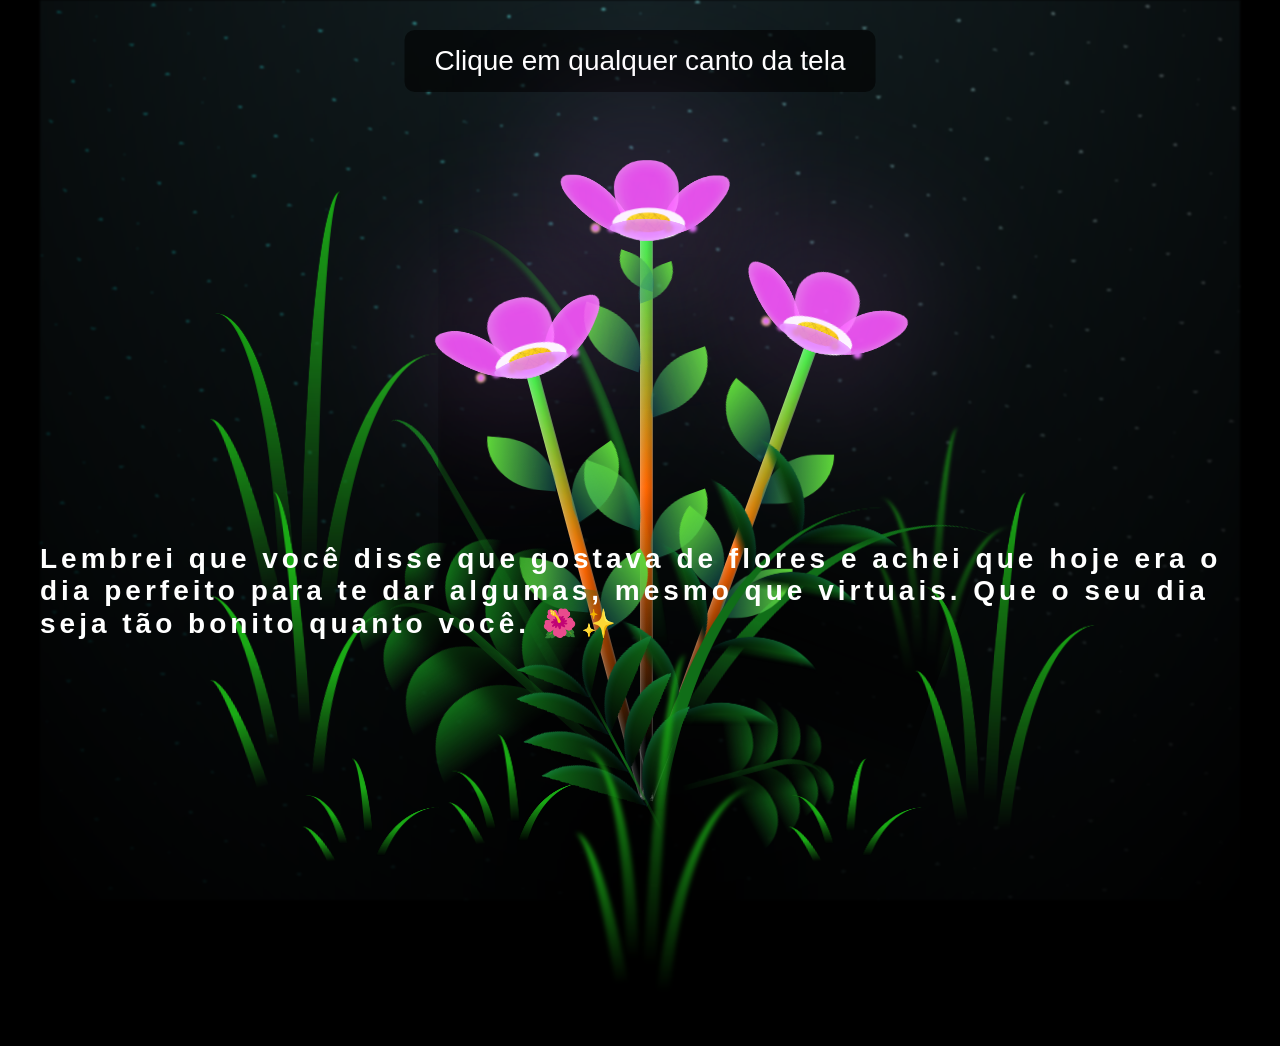
==== commit 35f5f612: "Update demo.html" ====
--- a/demo.html
+++ b/demo.html
@@ -1,232 +1,240 @@
 <!DOCTYPE html>
 <html lang="es">
-<head>
-  <meta charset="UTF-8" />
-  <meta http-equiv="X-UA-Compatible" content="IE=edge" />
-  <meta name="viewport" content="width=device-width, initial-scale=1.0" />
-  <link rel="icon" href="img/flowers.png" type="image/x-icon" />
-  <title>Flower</title>
-  
-  <link rel="stylesheet" href="demo.css" />
-</head>
-<body class="container">
-
-  <audio id="music" loop hidden>
-    <source src="music.mp3" type="audio/mp3">
-  </audio>
-    
-  <div id="lyrics"></div>
-  <div id="mensagem">Clique em qualquer canto da tela</div>
-  
-  <div class="night"></div>
-  
-  <div class="flowers">
-    <div class="flower flower--1">
-      <div class="flower__leafs flower__leafs--1">
-        <div class="flower__leaf flower__leaf--1"></div>
-        <div class="flower__leaf flower__leaf--2"></div>
-        <div class="flower__leaf flower__leaf--3"></div>
-        <div class="flower__leaf flower__leaf--4"></div>
-        <div class="flower__white-circle"></div>
-        <div class="flower__light flower__light--1"></div>
-        <div class="flower__light flower__light--2"></div>
-        <div class="flower__light flower__light--3"></div>
-        <div class="flower__light flower__light--4"></div>
-        <div class="flower__light flower__light--5"></div>
-        <div class="flower__light flower__light--6"></div>
-        <div class="flower__light flower__light--7"></div>
-        <div class="flower__light flower__light--8"></div>
-      </div>
-      <div class="flower__line">
-        <div class="flower__line__leaf flower__line__leaf--1"></div>
-        <div class="flower__line__leaf flower__line__leaf--2"></div>
-        <div class="flower__line__leaf flower__line__leaf--3"></div>
-        <div class="flower__line__leaf flower__line__leaf--4"></div>
-        <div class="flower__line__leaf flower__line__leaf--5"></div>
-        <div class="flower__line__leaf flower__line__leaf--6"></div>
-      </div>
+  <head>
+    <meta charset="UTF-8" />
+    <meta http-equiv="X-UA-Compatible" content="IE=edge" />
+    <meta name="viewport" content="width=device-width, initial-scale=1.0" />
+    <link rel="icon" href="img/flowers.png" type="image/x-icon" />
+    <title>Flower</title>
+    <link rel="stylesheet" href="demo.css" />
+  </head>
+  <body class="container">
+    
+    <div id="lyrics">
+     Lembrei que você disse que gostava de flores e achei que hoje era o dia perfeito para te dar algumas, mesmo que virtuais. Que o seu dia seja tão bonito quanto você. 🌺✨
     </div>
-
-    <div class="flower flower--2">
-      <div class="flower__leafs flower__leafs--2">
-        <div class="flower__leaf flower__leaf--1"></div>
-        <div class="flower__leaf flower__leaf--2"></div>
-        <div class="flower__leaf flower__leaf--3"></div>
-        <div class="flower__leaf flower__leaf--4"></div>
-        <div class="flower__white-circle"></div>
-        <div class="flower__light flower__light--1"></div>
-        <div class="flower__light flower__light--2"></div>
-        <div class="flower__light flower__light--3"></div>
-        <div class="flower__light flower__light--4"></div>
-        <div class="flower__light flower__light--5"></div>
-        <div class="flower__light flower__light--6"></div>
-        <div class="flower__light flower__light--7"></div>
-        <div class="flower__light flower__light--8"></div>
-      </div>
-      <div class="flower__line">
-        <div class="flower__line__leaf flower__line__leaf--1"></div>
-        <div class="flower__line__leaf flower__line__leaf--2"></div>
-        <div class="flower__line__leaf flower__line__leaf--3"></div>
-        <div class="flower__line__leaf flower__line__leaf--4"></div>
-      </div>
+    
+    <div id="mensagem">Clique em qualquer canto da tela</div>
+
+    <div class="night">
+      <div class="shooting-star" style="--top:10%; --left:85%; --delay:0s; --dur:5s;"></div>
+      <div class="shooting-star" style="--top:25%; --left:60%; --delay:2.5s; --dur:6.5s;"></div>
+      <div class="shooting-star" style="--top:5%; --left:40%; --delay:4.5s; --dur:4.5s;"></div>
+      <div class="shooting-star" style="--top:18%; --left:20%; --delay:7s; --dur:7s;"></div>
+      <div class="shooting-star" style="--top:35%; --left:75%; --delay:9.5s; --dur:5.5s;"></div>
     </div>
-
-    <div class="flower flower--3">
-      <div class="flower__leafs flower__leafs--3">
-        <div class="flower__leaf flower__leaf--1"></div>
-        <div class="flower__leaf flower__leaf--2"></div>
-        <div class="flower__leaf flower__leaf--3"></div>
-        <div class="flower__leaf flower__leaf--4"></div>
-        <div class="flower__white-circle"></div>
-        <div class="flower__light flower__light--1"></div>
-        <div class="flower__light flower__light--2"></div>
-        <div class="flower__light flower__light--3"></div>
-        <div class="flower__light flower__light--4"></div>
-        <div class="flower__light flower__light--5"></div>
-        <div class="flower__light flower__light--6"></div>
-        <div class="flower__light flower__light--7"></div>
-        <div class="flower__light flower__light--8"></div>
-      </div>
-      <div class="flower__line">
-        <div class="flower__line__leaf flower__line__leaf--1"></div>
-        <div class="flower__line__leaf flower__line__leaf--2"></div>
-        <div class="flower__line__leaf flower__line__leaf--3"></div>
-        <div class="flower__line__leaf flower__line__leaf--4"></div>
+    
+    <div class="flowers">
+      <div class="flower flower--1">
+        <div class="flower__leafs flower__leafs--1">
+          <div class="flower__leaf flower__leaf--1"></div>
+          <div class="flower__leaf flower__leaf--2"></div>
+          <div class="flower__leaf flower__leaf--3"></div>
+          <div class="flower__leaf flower__leaf--4"></div>
+          <div class="flower__white-circle"></div>
+          <div class="flower__light flower__light--1"></div>
+          <div class="flower__light flower__light--2"></div>
+          <div class="flower__light flower__light--3"></div>
+          <div class="flower__light flower__light--4"></div>
+          <div class="flower__light flower__light--5"></div>
+          <div class="flower__light flower__light--6"></div>
+          <div class="flower__light flower__light--7"></div>
+          <div class="flower__light flower__light--8"></div>
+        </div>
+        <div class="flower__line">
+          <div class="flower__line__leaf flower__line__leaf--1"></div>
+          <div class="flower__line__leaf flower__line__leaf--2"></div>
+          <div class="flower__line__leaf flower__line__leaf--3"></div>
+          <div class="flower__line__leaf flower__line__leaf--4"></div>
+          <div class="flower__line__leaf flower__line__leaf--5"></div>
+          <div class="flower__line__leaf flower__line__leaf--6"></div>
+        </div>
+      </div>
+
+      <div class="flower flower--2">
+        <div class="flower__leafs flower__leafs--2">
+          <div class="flower__leaf flower__leaf--1"></div>
+          <div class="flower__leaf flower__leaf--2"></div>
+          <div class="flower__leaf flower__leaf--3"></div>
+          <div class="flower__leaf flower__leaf--4"></div>
+          <div class="flower__white-circle"></div>
+          <div class="flower__light flower__light--1"></div>
+          <div class="flower__light flower__light--2"></div>
+          <div class="flower__light flower__light--3"></div>
+          <div class="flower__light flower__light--4"></div>
+          <div class="flower__light flower__light--5"></div>
+          <div class="flower__light flower__light--6"></div>
+          <div class="flower__light flower__light--7"></div>
+          <div class="flower__light flower__light--8"></div>
+        </div>
+        <div class="flower__line">
+          <div class="flower__line__leaf flower__line__leaf--1"></div>
+          <div class="flower__line__leaf flower__line__leaf--2"></div>
+          <div class="flower__line__leaf flower__line__leaf--3"></div>
+          <div class="flower__line__leaf flower__line__leaf--4"></div>
+        </div>
+      </div>
+
+      <div class="flower flower--3">
+        <div class="flower__leafs flower__leafs--3">
+          <div class="flower__leaf flower__leaf--1"></div>
+          <div class="flower__leaf flower__leaf--2"></div>
+          <div class="flower__leaf flower__leaf--3"></div>
+          <div class="flower__leaf flower__leaf--4"></div>
+          <div class="flower__white-circle"></div>
+          <div class="flower__light flower__light--1"></div>
+          <div class="flower__light flower__light--2"></div>
+          <div class="flower__light flower__light--3"></div>
+          <div class="flower__light flower__light--4"></div>
+          <div class="flower__light flower__light--5"></div>
+          <div class="flower__light flower__light--6"></div>
+          <div class="flower__light flower__light--7"></div>
+          <div class="flower__light flower__light--8"></div>
+        </div>
+        <div class="flower__line">
+          <div class="flower__line__leaf flower__line__leaf--1"></div>
+          <div class="flower__line__leaf flower__line__leaf--2"></div>
+          <div class="flower__line__leaf flower__line__leaf--3"></div>
+          <div class="flower__line__leaf flower__line__leaf--4"></div>
+        </div>
+      </div>
+
+      <div class="grow-ans" style="--d: 1.2s">
+        <div class="flower__g-long">
+          <div class="flower__g-long__top"></div>
+          <div class="flower__g-long__bottom"></div>
+        </div>
+      </div>
+
+      <div class="growing-grass">
+        <div class="flower__grass flower__grass--1">
+          <div class="flower__grass--top"></div>
+          <div class="flower__grass--bottom"></div>
+          <div class="flower__grass__leaf flower__grass__leaf--1"></div>
+          <div class="flower__grass__leaf flower__grass__leaf--2"></div>
+          <div class="flower__grass__leaf flower__grass__leaf--3"></div>
+          <div class="flower__grass__leaf flower__grass__leaf--4"></div>
+          <div class="flower__grass__leaf flower__grass__leaf--5"></div>
+          <div class="flower__grass__leaf flower__grass__leaf--6"></div>
+          <div class="flower__grass__leaf flower__grass__leaf--7"></div>
+          <div class="flower__grass__leaf flower__grass__leaf--8"></div>
+          <div class="flower__grass__overlay"></div>
+        </div>
+      </div>
+
+      <div class="growing-grass">
+        <div class="flower__grass flower__grass--2">
+          <div class="flower__grass--top"></div>
+          <div class="flower__grass--bottom"></div>
+          <div class="flower__grass__leaf flower__grass__leaf--1"></div>
+          <div class="flower__grass__leaf flower__grass__leaf--2"></div>
+          <div class="flower__grass__leaf flower__grass__leaf--3"></div>
+          <div class="flower__grass__leaf flower__grass__leaf--4"></div>
+          <div class="flower__grass__leaf flower__grass__leaf--5"></div>
+          <div class="flower__grass__leaf flower__grass__leaf--6"></div>
+          <div class="flower__grass__leaf flower__grass__leaf--7"></div>
+          <div class="flower__grass__leaf flower__grass__leaf--8"></div>
+          <div class="flower__grass__overlay"></div>
+        </div>
+      </div>
+
+      <div class="grow-ans" style="--d: 2.4s">
+        <div class="flower__g-right flower__g-right--1">
+          <div class="leaf"></div>
+        </div>
+      </div>
+
+      <div class="grow-ans" style="--d: 2.8s">
+        <div class="flower__g-right flower__g-right--2">
+          <div class="leaf"></div>
+        </div>
+      </div>
+
+      <div class="grow-ans" style="--d: 2.8s">
+        <div class="flower__g-front">
+          <div class="flower__g-front__leaf-wrapper flower__g-front__leaf-wrapper--1"><div class="flower__g-front__leaf"></div></div>
+          <div class="flower__g-front__leaf-wrapper flower__g-front__leaf-wrapper--2"><div class="flower__g-front__leaf"></div></div>
+          <div class="flower__g-front__leaf-wrapper flower__g-front__leaf-wrapper--3"><div class="flower__g-front__leaf"></div></div>
+          <div class="flower__g-front__leaf-wrapper flower__g-front__leaf-wrapper--4"><div class="flower__g-front__leaf"></div></div>
+          <div class="flower__g-front__leaf-wrapper flower__g-front__leaf-wrapper--5"><div class="flower__g-front__leaf"></div></div>
+          <div class="flower__g-front__leaf-wrapper flower__g-front__leaf-wrapper--6"><div class="flower__g-front__leaf"></div></div>
+          <div class="flower__g-front__leaf-wrapper flower__g-front__leaf-wrapper--7"><div class="flower__g-front__leaf"></div></div>
+          <div class="flower__g-front__leaf-wrapper flower__g-front__leaf-wrapper--8"><div class="flower__g-front__leaf"></div></div>
+          <div class="flower__g-front__line"></div>
+        </div>
+      </div>
+
+      <div class="grow-ans" style="--d: 3.2s">
+        <div class="flower__g-fr">
+          <div class="leaf"></div>
+          <div class="flower__g-fr__leaf flower__g-fr__leaf--1"></div>
+          <div class="flower__g-fr__leaf flower__g-fr__leaf--2"></div>
+          <div class="flower__g-fr__leaf flower__g-fr__leaf--3"></div>
+          <div class="flower__g-fr__leaf flower__g-fr__leaf--4"></div>
+          <div class="flower__g-fr__leaf flower__g-fr__leaf--5"></div>
+          <div class="flower__g-fr__leaf flower__g-fr__leaf--6"></div>
+          <div class="flower__g-fr__leaf flower__g-fr__leaf--7"></div>
+          <div class="flower__g-fr__leaf flower__g-fr__leaf--8"></div>
+        </div>
+      </div>
+
+      <div class="long-g long-g--0">
+        <div class="grow-ans" style="--d: 3s"><div class="leaf leaf--0"></div></div>
+        <div class="grow-ans" style="--d: 2.2s"><div class="leaf leaf--1"></div></div>
+        <div class="grow-ans" style="--d: 3.4s"><div class="leaf leaf--2"></div></div>
+        <div class="grow-ans" style="--d: 3.6s"><div class="leaf leaf--3"></div></div>
+      </div>
+
+      <div class="long-g long-g--1">
+        <div class="grow-ans" style="--d: 3.6s"><div class="leaf leaf--0"></div></div>
+        <div class="grow-ans" style="--d: 3.8s"><div class="leaf leaf--1"></div></div>
+        <div class="grow-ans" style="--d: 4s"><div class="leaf leaf--2"></div></div>
+        <div class="grow-ans" style="--d: 4.2s"><div class="leaf leaf--3"></div></div>
+      </div>
+
+      <div class="long-g long-g--2">
+        <div class="grow-ans" style="--d: 4s"><div class="leaf leaf--0"></div></div>
+        <div class="grow-ans" style="--d: 4.2s"><div class="leaf leaf--1"></div></div>
+        <div class="grow-ans" style="--d: 4.4s"><div class="leaf leaf--2"></div></div>
+        <div class="grow-ans" style="--d: 4.6s"><div class="leaf leaf--3"></div></div>
+      </div>
+
+      <div class="long-g long-g--3">
+        <div class="grow-ans" style="--d: 4s"><div class="leaf leaf--0"></div></div>
+        <div class="grow-ans" style="--d: 4.2s"><div class="leaf leaf--1"></div></div>
+        <div class="grow-ans" style="--d: 3s"><div class="leaf leaf--2"></div></div>
+        <div class="grow-ans" style="--d: 3.6s"><div class="leaf leaf--3"></div></div>
+      </div>
+
+      <div class="long-g long-g--4">
+        <div class="grow-ans" style="--d: 4s"><div class="leaf leaf--0"></div></div>
+        <div class="grow-ans" style="--d: 4.2s"><div class="leaf leaf--1"></div></div>
+        <div class="grow-ans" style="--d: 3s"><div class="leaf leaf--2"></div></div>
+        <div class="grow-ans" style="--d: 3.6s"><div class="leaf leaf--3"></div></div>
+      </div>
+
+      <div class="long-g long-g--5">
+        <div class="grow-ans" style="--d: 4s"><div class="leaf leaf--0"></div></div>
+        <div class="grow-ans" style="--d: 4.2s"><div class="leaf leaf--1"></div></div>
+        <div class="grow-ans" style="--d: 3s"><div class="leaf leaf--2"></div></div>
+        <div class="grow-ans" style="--d: 3.6s"><div class="leaf leaf--3"></div></div>
+      </div>
+
+      <div class="long-g long-g--6">
+        <div class="grow-ans" style="--d: 4.2s"><div class="leaf leaf--0"></div></div>
+        <div class="grow-ans" style="--d: 4.4s"><div class="leaf leaf--1"></div></div>
+        <div class="grow-ans" style="--d: 4.6s"><div class="leaf leaf--2"></div></div>
+        <div class="grow-ans" style="--d: 4.8s"><div class="leaf leaf--3"></div></div>
+      </div>
+
+      <div class="long-g long-g--7">
+        <div class="grow-ans" style="--d: 3s"><div class="leaf leaf--0"></div></div>
+        <div class="grow-ans" style="--d: 3.2s"><div class="leaf leaf--1"></div></div>
+        <div class="grow-ans" style="--d: 3.5s"><div class="leaf leaf--2"></div></div>
+        <div class="grow-ans" style="--d: 3.6s"><div class="leaf leaf--3"></div></div>
       </div>
     </div>
-
-    <div class="grow-ans" style="--d: 1.2s">
-      <div class="flower__g-long">
-        <div class="flower__g-long__top"></div>
-        <div class="flower__g-long__bottom"></div>
-      </div>
-    </div>
-
-    <div class="growing-grass">
-      <div class="flower__grass flower__grass--1">
-        <div class="flower__grass--top"></div>
-        <div class="flower__grass--bottom"></div>
-        <div class="flower__grass__leaf flower__grass__leaf--1"></div>
-        <div class="flower__grass__leaf flower__grass__leaf--2"></div>
-        <div class="flower__grass__leaf flower__grass__leaf--3"></div>
-        <div class="flower__grass__leaf flower__grass__leaf--4"></div>
-        <div class="flower__grass__leaf flower__grass__leaf--5"></div>
-        <div class="flower__grass__leaf flower__grass__leaf--6"></div>
-        <div class="flower__grass__leaf flower__grass__leaf--7"></div>
-        <div class="flower__grass__leaf flower__grass__leaf--8"></div>
-        <div class="flower__grass__overlay"></div>
-      </div>
-    </div>
-
-    <div class="growing-grass">
-      <div class="flower__grass flower__grass--2">
-        <div class="flower__grass--top"></div>
-        <div class="flower__grass--bottom"></div>
-        <div class="flower__grass__leaf flower__grass__leaf--1"></div>
-        <div class="flower__grass__leaf flower__grass__leaf--2"></div>
-        <div class="flower__grass__leaf flower__grass__leaf--3"></div>
-        <div class="flower__grass__leaf flower__grass__leaf--4"></div>
-        <div class="flower__grass__leaf flower__grass__leaf--5"></div>
-        <div class="flower__grass__leaf flower__grass__leaf--6"></div>
-        <div class="flower__grass__leaf flower__grass__leaf--7"></div>
-        <div class="flower__grass__leaf flower__grass__leaf--8"></div>
-        <div class="flower__grass__overlay"></div>
-      </div>
-    </div>
-
-    <div class="grow-ans" style="--d: 2.4s">
-      <div class="flower__g-right flower__g-right--1"><div class="leaf"></div></div>
-    </div>
-
-    <div class="grow-ans" style="--d: 2.8s">
-      <div class="flower__g-right flower__g-right--2"><div class="leaf"></div></div>
-    </div>
-
-    <div class="grow-ans" style="--d: 2.8s">
-      <div class="flower__g-front">
-        <div class="flower__g-front__leaf-wrapper flower__g-front__leaf-wrapper--1"><div class="flower__g-front__leaf"></div></div>
-        <div class="flower__g-front__leaf-wrapper flower__g-front__leaf-wrapper--2"><div class="flower__g-front__leaf"></div></div>
-        <div class="flower__g-front__leaf-wrapper flower__g-front__leaf-wrapper--3"><div class="flower__g-front__leaf"></div></div>
-        <div class="flower__g-front__leaf-wrapper flower__g-front__leaf-wrapper--4"><div class="flower__g-front__leaf"></div></div>
-        <div class="flower__g-front__leaf-wrapper flower__g-front__leaf-wrapper--5"><div class="flower__g-front__leaf"></div></div>
-        <div class="flower__g-front__leaf-wrapper flower__g-front__leaf-wrapper--6"><div class="flower__g-front__leaf"></div></div>
-        <div class="flower__g-front__leaf-wrapper flower__g-front__leaf-wrapper--7"><div class="flower__g-front__leaf"></div></div>
-        <div class="flower__g-front__leaf-wrapper flower__g-front__leaf-wrapper--8"><div class="flower__g-front__leaf"></div></div>
-        <div class="flower__g-front__line"></div>
-      </div>
-    </div>
-
-    <div class="grow-ans" style="--d: 3.2s">
-      <div class="flower__g-fr">
-        <div class="leaf"></div>
-        <div class="flower__g-fr__leaf flower__g-fr__leaf--1"></div>
-        <div class="flower__g-fr__leaf flower__g-fr__leaf--2"></div>
-        <div class="flower__g-fr__leaf flower__g-fr__leaf--3"></div>
-        <div class="flower__g-fr__leaf flower__g-fr__leaf--4"></div>
-        <div class="flower__g-fr__leaf flower__g-fr__leaf--5"></div>
-        <div class="flower__g-fr__leaf flower__g-fr__leaf--6"></div>
-        <div class="flower__g-fr__leaf flower__g-fr__leaf--7"></div>
-        <div class="flower__g-fr__leaf flower__g-fr__leaf--8"></div>
-      </div>
-    </div>
-
-    <div class="long-g long-g--0">
-      <div class="grow-ans" style="--d: 3s"><div class="leaf leaf--0"></div></div>
-      <div class="grow-ans" style="--d: 2.2s"><div class="leaf leaf--1"></div></div>
-      <div class="grow-ans" style="--d: 3.4s"><div class="leaf leaf--2"></div></div>
-      <div class="grow-ans" style="--d: 3.6s"><div class="leaf leaf--3"></div></div>
-    </div>
-
-    <div class="long-g long-g--1">
-      <div class="grow-ans" style="--d: 3.6s"><div class="leaf leaf--0"></div></div>
-      <div class="grow-ans" style="--d: 3.8s"><div class="leaf leaf--1"></div></div>
-      <div class="grow-ans" style="--d: 4s"><div class="leaf leaf--2"></div></div>
-      <div class="grow-ans" style="--d: 4.2s"><div class="leaf leaf--3"></div></div>
-    </div>
-
-    <div class="long-g long-g--2">
-      <div class="grow-ans" style="--d: 4s"><div class="leaf leaf--0"></div></div>
-      <div class="grow-ans" style="--d: 4.2s"><div class="leaf leaf--1"></div></div>
-      <div class="grow-ans" style="--d: 4.4s"><div class="leaf leaf--2"></div></div>
-      <div class="grow-ans" style="--d: 4.6s"><div class="leaf leaf--3"></div></div>
-    </div>
-
-    <div class="long-g long-g--3">
-      <div class="grow-ans" style="--d: 4s"><div class="leaf leaf--0"></div></div>
-      <div class="grow-ans" style="--d: 4.2s"><div class="leaf leaf--1"></div></div>
-      <div class="grow-ans" style="--d: 3s"><div class="leaf leaf--2"></div></div>
-      <div class="grow-ans" style="--d: 3.6s"><div class="leaf leaf--3"></div></div>
-    </div>
-
-    <div class="long-g long-g--4">
-      <div class="grow-ans" style="--d: 4s"><div class="leaf leaf--0"></div></div>
-      <div class="grow-ans" style="--d: 4.2s"><div class="leaf leaf--1"></div></div>
-      <div class="grow-ans" style="--d: 3s"><div class="leaf leaf--2"></div></div>
-      <div class="grow-ans" style="--d: 3.6s"><div class="leaf leaf--3"></div></div>
-    </div>
-
-    <div class="long-g long-g--5">
-      <div class="grow-ans" style="--d: 4s"><div class="leaf leaf--0"></div></div>
-      <div class="grow-ans" style="--d: 4.2s"><div class="leaf leaf--1"></div></div>
-      <div class="grow-ans" style="--d: 3s"><div class="leaf leaf--2"></div></div>
-      <div class="grow-ans" style="--d: 3.6s"><div class="leaf leaf--3"></div></div>
-    </div>
-
-    <div class="long-g long-g--6">
-      <div class="grow-ans" style="--d: 4.2s"><div class="leaf leaf--0"></div></div>
-      <div class="grow-ans" style="--d: 4.4s"><div class="leaf leaf--1"></div></div>
-      <div class="grow-ans" style="--d: 4.6s"><div class="leaf leaf--2"></div></div>
-      <div class="grow-ans" style="--d: 4.8s"><div class="leaf leaf--3"></div></div>
-    </div>
-
-    <div class="long-g long-g--7">
-      <div class="grow-ans" style="--d: 3s"><div class="leaf leaf--0"></div></div>
-      <div class="grow-ans" style="--d: 3.2s"><div class="leaf leaf--1"></div></div>
-      <div class="grow-ans" style="--d: 3.5s"><div class="leaf leaf--2"></div></div>
-      <div class="grow-ans" style="--d: 3.6s"><div class="leaf leaf--3"></div></div>
-    </div>
-  </div>
-    
-  <script src="demo.js"></script>
-</body>
-</html>+    
+    <script src="script.js"></script>
+  </body>
+</html>
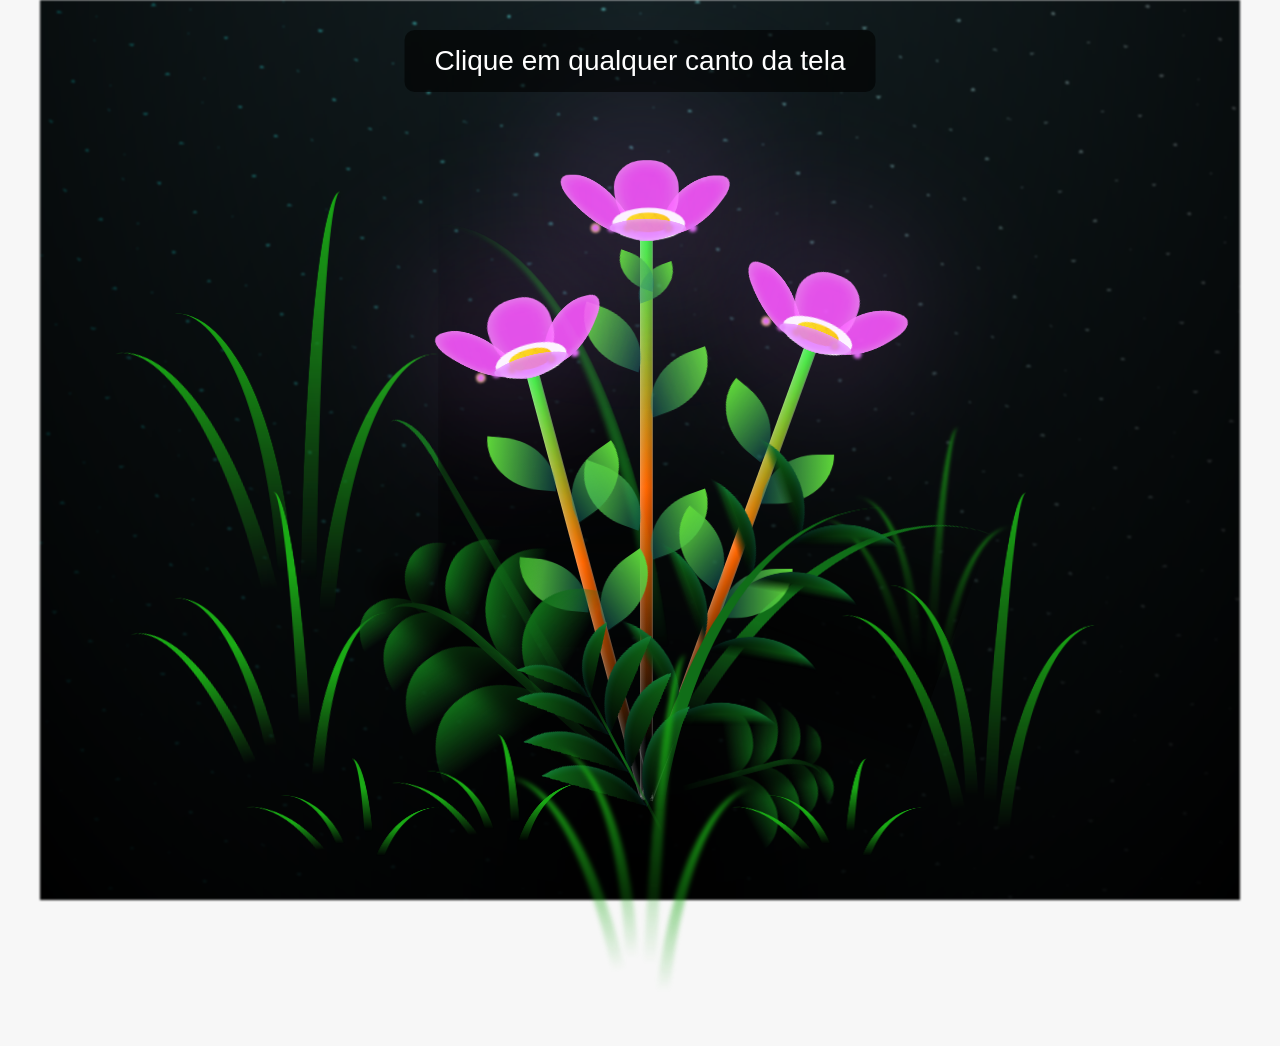
==== commit af0818ff: "Update demo.html" ====
--- a/demo.html
+++ b/demo.html
@@ -235,6 +235,6 @@
       </div>
     </div>
     
-    <script src="script.js"></script>
+    <script src="demo.js"></script>  
   </body>
 </html>
--- a/demo.css
+++ b/demo.css
@@ -18,26 +18,42 @@
   background-color: var(--dark-color);
   overflow: hidden;
   perspective: 1000px;
-  font-family: 'Arial', sans-serif;
-  color: #333;
 }
 
 #lyrics {
-  font-size: 28px;
   font-family: "Franklin Gothic Medium", "Arial Narrow", Arial, sans-serif;
   color: white;
-  position: absolute;
-  margin-bottom: 20%;
-  z-index: 1;
+  position: fixed;
+  top: 4vh;
+  left: 50%;
+  transform: translateX(-50%);
+  width: min(92vw, 640px);
+  font-size: clamp(16px, 3vw, 26px);
   font-weight: bold;
-  letter-spacing: 4px;
+  letter-spacing: 1px;
+  line-height: 1.6;
+  text-align: center;
+  z-index: 5;
+  background: rgba(0, 0, 0, 0.35);
+  -webkit-backdrop-filter: blur(10px);
+  backdrop-filter: blur(10px);
+  border-radius: 16px;
+  padding: 2.5vh 4vw;
+  opacity: 0;
+  transition: opacity 1.5s ease;
+  pointer-events: none;
+}
+
+#lyrics.show {
+  opacity: 1;
 }
 
 @media only screen and (max-width: 600px) {
   #lyrics {
-      font-size: 14px;
-      margin-bottom: 530px;
-      letter-spacing: 3px;
+      top: 3vh;
+      font-size: 5vw;
+      letter-spacing: 0.5px;
+      padding: 2vh 4vw;
   }
 }
 
@@ -205,18 +221,6 @@
   background-image: repeating-linear-gradient(135deg, rgba(0, 0, 0, 0.03) 0px, rgba(0, 0, 0, 0.03) 1px, transparent 1px, transparent 12px),
     repeating-linear-gradient(45deg, rgba(0, 0, 0, 0.03) 0px, rgba(0, 0, 0, 0.03) 1px, transparent 1px, transparent 12px),
     repeating-linear-gradient(67.5deg, rgba(0, 0, 0, 0.03) 0px, rgba(0, 0, 0, 0.03) 1px, transparent 1px, transparent 12px),
-    repeating-linear-gradient(135deg, rgba(0, 0, 0, 0.03) 0px, rgba(0, 0, 0, 0.03) 1px, transparent 1px, transparent 12px),
-    repeating-linear-gradient(45deg, rgba(0, 0, 0, 0.03) 0px, rgba(0, 0, 0, 0.03) 1px, transparent 1px, transparent 12px),
-    repeating-linear-gradient(112.5deg, rgba(0, 0, 0, 0.03) 0px, rgba(0, 0, 0, 0.03) 1px, transparent 1px, transparent 12px),
-    repeating-linear-gradient(112.5deg, rgba(0, 0, 0, 0.03) 0px, rgba(0, 0, 0, 0.03) 1px, transparent 1px, transparent 12px),
-    repeating-linear-gradient(45deg, rgba(0, 0, 0, 0.03) 0px, rgba(0, 0, 0, 0.03) 1px, transparent 1px, transparent 12px),
-    repeating-linear-gradient(22.5deg, rgba(0, 0, 0, 0.03) 0px, rgba(0, 0, 0, 0.03) 1px, transparent 1px, transparent 12px),
-    repeating-linear-gradient(45deg, rgba(0, 0, 0, 0.03) 0px, rgba(0, 0, 0, 0.03) 1px, transparent 1px, transparent 12px),
-    repeating-linear-gradient(22.5deg, rgba(0, 0, 0, 0.03) 0px, rgba(0, 0, 0, 0.03) 1px, transparent 1px, transparent 12px),
-    repeating-linear-gradient(135deg, rgba(0, 0, 0, 0.03) 0px, rgba(0, 0, 0, 0.03) 1px, transparent 1px, transparent 12px),
-    repeating-linear-gradient(157.5deg, rgba(0, 0, 0, 0.03) 0px, rgba(0, 0, 0, 0.03) 1px, transparent 1px, transparent 12px),
-    repeating-linear-gradient(67.5deg, rgba(0, 0, 0, 0.03) 0px, rgba(0, 0, 0, 0.03) 1px, transparent 1px, transparent 12px),
-    repeating-linear-gradient(67.5deg, rgba(0, 0, 0, 0.03) 0px, rgba(0, 0, 0, 0.03) 1px, transparent 1px, transparent 12px),
     linear-gradient(90deg, rgb(255, 235, 18), rgb(255, 206, 0));
 }
 
@@ -300,7 +304,6 @@
   z-index: 0;
   animation: moving-grass--2 1.5s linear infinite;
 }
-
 .flower__grass--top {
   width: 7vmin;
   height: 10vmin;
@@ -327,21 +330,27 @@
   z-index: 100;
 }
 .flower__grass__leaf--1 { top: -6%; left: 30%; --size: 6vmin; transform: rotate(-20deg); animation: growing-grass-ans--1 2s 2.6s backwards; }
+@keyframes growing-grass-ans--1 { 0% { transform-origin: bottom left; transform: rotate(-20deg) scale(0); } }
+
 .flower__grass__leaf--2 { top: -5%; left: -110%; --size: 6vmin; transform: rotate(10deg); animation: growing-grass-ans--2 2s 2.4s linear backwards; }
+@keyframes growing-grass-ans--2 { 0% { transform-origin: bottom right; transform: rotate(10deg) scale(0); } }
+
 .flower__grass__leaf--3 { top: 5%; left: 60%; --size: 8vmin; transform: rotate(-18deg) rotateX(-20deg); animation: growing-grass-ans--3 2s 2.2s linear backwards; }
+@keyframes growing-grass-ans--3 { 0% { transform-origin: bottom left; transform: rotate(-18deg) rotateX(-20deg) scale(0); } }
+
 .flower__grass__leaf--4 { top: 6%; left: -135%; --size: 8vmin; transform: rotate(2deg); animation: growing-grass-ans--4 2s 2s linear backwards; }
+@keyframes growing-grass-ans--4 { 0% { transform-origin: bottom right; transform: rotate(2deg) scale(0); } }
+
 .flower__grass__leaf--5 { top: 20%; left: 60%; --size: 10vmin; transform: rotate(-24deg) rotateX(-20deg); animation: growing-grass-ans--5 2s 1.8s linear backwards; }
+@keyframes growing-grass-ans--5 { 0% { transform-origin: bottom left; transform: rotate(-24deg) rotateX(-20deg) scale(0); } }
+
 .flower__grass__leaf--6 { top: 22%; left: -180%; --size: 10vmin; transform: rotate(10deg); animation: growing-grass-ans--6 2s 1.6s linear backwards; }
+@keyframes growing-grass-ans--6 { 0% { transform-origin: bottom right; transform: rotate(10deg) scale(0); } }
+
 .flower__grass__leaf--7 { top: 39%; left: 70%; --size: 10vmin; transform: rotate(-10deg); animation: growing-grass-ans--7 2s 1.4s linear backwards; }
+@keyframes growing-grass-ans--7 { 0% { transform-origin: bottom left; transform: rotate(-10deg) scale(0); } }
+
 .flower__grass__leaf--8 { top: 40%; left: -215%; --size: 11vmin; transform: rotate(10deg); animation: growing-grass-ans--8 2s 1.2s linear backwards; }
-
-@keyframes growing-grass-ans--1 { 0% { transform-origin: bottom left; transform: rotate(-20deg) scale(0); } }
-@keyframes growing-grass-ans--2 { 0% { transform-origin: bottom right; transform: rotate(10deg) scale(0); } }
-@keyframes growing-grass-ans--3 { 0% { transform-origin: bottom left; transform: rotate(-18deg) rotateX(-20deg) scale(0); } }
-@keyframes growing-grass-ans--4 { 0% { transform-origin: bottom right; transform: rotate(2deg) scale(0); } }
-@keyframes growing-grass-ans--5 { 0% { transform-origin: bottom left; transform: rotate(-24deg) rotateX(-20deg) scale(0); } }
-@keyframes growing-grass-ans--6 { 0% { transform-origin: bottom right; transform: rotate(10deg) scale(0); } }
-@keyframes growing-grass-ans--7 { 0% { transform-origin: bottom left; transform: rotate(-10deg) scale(0); } }
 @keyframes growing-grass-ans--8 { 0% { transform-origin: bottom right; transform: rotate(10deg) scale(0); } }
 
 .flower__grass__overlay {
@@ -467,10 +476,10 @@
 }
 .flower__g-front__leaf-wrapper--1 { top: -8vmin; transform: scale(0.7); animation: flower__g-front__leaf-ans 1s 5.5s ease-in backwards !important; }
 .flower__g-front__leaf-wrapper--2 { top: -8vmin; transform: rotateY(-180deg) scale(0.7) !important; animation: flower__g-front__leaf-left-ans-2 1s 4.6s ease-in backwards !important; }
+@keyframes flower__g-front__leaf-left-ans-2 { 0% { transform: rotateY(-180deg) scale(0); } }
+
 .flower__g-front__leaf-wrapper--3 { top: -3vmin; animation: flower__g-front__leaf-ans 1s 4.6s ease-in backwards; }
 .flower__g-front__leaf-wrapper--4 { top: -3vmin; transform: rotateY(-180deg) scale(0.9) !important; animation: flower__g-front__leaf-left-ans-2 1s 4.6s ease-in backwards !important; }
-
-@keyframes flower__g-front__leaf-left-ans-2 { 0% { transform: rotateY(-180deg) scale(0); } }
 
 .flower__g-front__leaf-wrapper--5, .flower__g-front__leaf-wrapper--6 { top: 2vmin; }
 .flower__g-front__leaf-wrapper--7, .flower__g-front__leaf-wrapper--8 { top: 6.5vmin; }
@@ -498,7 +507,7 @@
 .flower__g-fr {
   position: absolute;
   bottom: -4vmin;
-  left: 0;
+  left: 0vmin;
   transform-origin: bottom left;
   z-index: 10;
   animation: flower__g-fr-ans 2s linear infinite;
@@ -527,11 +536,10 @@
   height: 10vmin;
   border-radius: 100% 0% 0% 100%/100% 100% 0% 0%;
   box-shadow: inset 0 2px 1vmin hsla(184deg, 97%, 58%, 0.2);
-  background-image: linear-gradient(to bottom left, transparent, var(--dark-color) 98%),
+  background-image: linear-gradient(to bottom left, transparent, var(--dark-color) 98% ),
     linear-gradient(to bottom right, #106e18 45%, transparent 50%, transparent);
   mask-image: linear-gradient(135deg, #106e18 40%, transparent 50%, transparent);
 }
-
 .flower__g-fr__leaf--1 { left: 20vmin; transform: rotate(45deg); animation: flower__g-fr-leaft-ans-1 0.5s 5.2s linear backwards; }
 @keyframes flower__g-fr-leaft-ans-1 { 0% { transform-origin: left; transform: rotate(45deg) scale(0); } }
 
@@ -539,7 +547,6 @@
 .flower__g-fr__leaf--3 { left: 15vmin; top: 6vmin; transform: rotate(55deg); animation: flower__g-fr-leaft-ans-5 0.5s 4.8s linear backwards; }
 .flower__g-fr__leaf--4 { left: 6vmin; top: -2vmin; transform: rotate(25deg) rotateY(-180deg); animation: flower__g-fr-leaft-ans-6 0.5s 4.6s linear backwards; }
 .flower__g-fr__leaf--5 { left: 10vmin; top: 14vmin; transform: rotate(55deg); animation: flower__g-fr-leaft-ans-5 0.5s 4.4s linear backwards; }
-
 @keyframes flower__g-fr-leaft-ans-5 { 0% { transform-origin: left; transform: rotate(55deg) scale(0); } }
 
 .flower__g-fr__leaf--6 { left: 0vmin; top: 6vmin; transform: rotate(25deg) rotateY(-180deg); animation: flower__g-fr-leaft-ans-6 0.5s 4.2s linear backwards; }
@@ -559,7 +566,7 @@
 }
 .long-g--1 { bottom: 0vmin; transform: scale(0.8) rotate(-5deg); }
 .long-g--1 .leaf { mask-image: linear-gradient(to top, transparent 40%, #079097 80%) !important; }
-.long-g--1 .leaf--1 { --w: 5vmin; --h: 60vmin; left: -2vmin; transform: rotate(3deg) rotateY(-180deg); }
+.long-g--1 .leaf--1 { var(--w): 5vmin; var(--h): 60vmin; left: -2vmin; transform: rotate(3deg) rotateY(-180deg); }
 
 .long-g--2, .long-g--3 {
   bottom: -3vmin;
@@ -569,7 +576,6 @@
 }
 .long-g--2 .leaf, .long-g--3 .leaf { mask-image: linear-gradient(to top, transparent 50%, #106e18 80%) !important; }
 .long-g--2 .leaf--1, .long-g--3 .leaf--1 { left: -1vmin; transform: rotateY(-180deg); }
-
 .long-g--3 { left: -17vmin; bottom: 0vmin; }
 .long-g--3 .leaf { mask-image: linear-gradient(to top, transparent 40%, #079097 80%) !important; }
 
@@ -600,8 +606,8 @@
 }
 .long-g .leaf--0 { left: 2vmin; animation: leaf-ans-1 4s linear infinite; }
 .long-g .leaf--1 { --w: 5vmin; --h: 60vmin; animation: leaf-ans-1 4s linear infinite; }
-.long-g .leaf--2 { --w: 10vmin; --h: 40vmin; left: -0.5vmin; bottom: 5vmin; transform-origin: bottom left; transform: rotateY(-180deg); animation: leaf-ans-2 3s linear infinite; }
-.long-g .leaf--3 { --w: 5vmin; --h: 30vmin; left: -1vmin; bottom: 3.2vmin; transform-origin: bottom left; transform: rotate(-10deg) rotateY(-180deg); animation: leaf-ans-3 3s linear infinite; }
+.long-g .leaf--2 { left: -0.5vmin; bottom: 5vmin; transform-origin: bottom left; transform: rotateY(-180deg); animation: leaf-ans-2 3s linear infinite; }
+.long-g .leaf--3 { left: -1vmin; bottom: 3.2vmin; transform-origin: bottom left; transform: rotate(-10deg) rotateY(-180deg); animation: leaf-ans-3 3s linear infinite; }
 
 @keyframes leaf-ans-1 { 0%, 100% { transform: rotate(-5deg) scale(1); } 50% { transform: rotate(5deg) scale(1.1); } }
 @keyframes leaf-ans-2 { 0%, 100% { transform: rotateY(-180deg) rotate(5deg); } 50% { transform: rotateY(-180deg) rotate(0deg) scale(1.1); } }
@@ -624,6 +630,7 @@
 
 @keyframes blooming-leaf-right { 0% { transform-origin: left; transform: rotate(70deg) rotateY(30deg) scale(0); } }
 @keyframes blooming-leaf-left { 0% { transform-origin: right; transform: rotate(-70deg) rotateY(30deg) scale(0); } }
+
 @keyframes grow-flower-tree { 0% { height: 0; border-radius: 1vmin; } }
 @keyframes blooming-flower { 0% { transform: scale(0); } }
 
@@ -633,33 +640,15 @@
 .growing-grass { animation: growing-grass-ans 1s 2s backwards; }
 @keyframes growing-grass-ans { 0% { transform: scale(0); } }
 
-.container * {
-  animation-play-state: paused !important;
-}
-
-/* Reset y Base de utilidades */
-body, h1, p {
-  margin: 0;
-  padding: 0;
-}
-
-.container {
-  max-width: 1200px;
-  margin: 0 auto;
-  padding: 20px;
-}
-
-h1 {
-  font-size: 2em;
-  line-height: 1.5;
-  margin-bottom: 20px;
-}
-
-@media screen and (max-width: 600px) { h1 { font-size: 1.5em; } }
-@media screen and (min-width: 601px) and (max-width: 1024px) { h1 { font-size: 1.8em; } }
-@media screen and (min-width: 1025px) { h1 { font-size: 2em; } }
-
-#mensagem {
+.container * { animation-play-state: paused !important; }
+.container.active * { animation-play-state: running !important; }
+.container .shooting-star { animation-play-state: running !important; }
+
+body, h1, p { margin: 0; padding: 0; }
+body { font-family: 'Arial', sans-serif; background-color: #f7f7f7; color: #333; }
+.container { max-width: 1200px; margin: 0 auto; padding: 20px; }
+
+#mensagem{
   position: fixed;
   top: 30px;
   left: 50%;
@@ -671,5 +660,48 @@
   padding: 15px 30px;
   border-radius: 10px;
   text-align: center;
-  transition: opacity 1s;
-}+  transition: opacity 1s ease;
+  z-index: 20;
+  cursor: pointer;
+}
+
+@media only screen and (max-width: 600px) {
+  #mensagem {
+    font-size: 5vw;
+    width: 80vw;
+    padding: 3vh 4vw;
+  }
+}
+
+/* ===== Estrelas cadentes ===== */
+.shooting-star {
+  position: absolute;
+  top: var(--top, 10%);
+  left: var(--left, 50%);
+  width: 3px;
+  height: 3px;
+  background: #fff;
+  border-radius: 50%;
+  box-shadow: 0 0 6px 2px rgba(255, 255, 255, 0.85);
+  opacity: 0;
+  animation: shooting-star var(--dur, 5s) linear infinite;
+  animation-delay: var(--delay, 0s);
+}
+.shooting-star::after {
+  content: "";
+  position: absolute;
+  top: 50%;
+  right: 0;
+  width: 90px;
+  height: 1px;
+  background: linear-gradient(90deg, rgba(255, 255, 255, 0.9), transparent);
+  transform: translateY(-50%);
+}
+
+@keyframes shooting-star {
+  0% { opacity: 0; transform: translate(0, 0) rotate(140deg); }
+  4% { opacity: 1; }
+  18% { opacity: 1; transform: translate(-38vmax, 38vmax) rotate(140deg); }
+  20% { opacity: 0; }
+  100% { opacity: 0; }
+}
